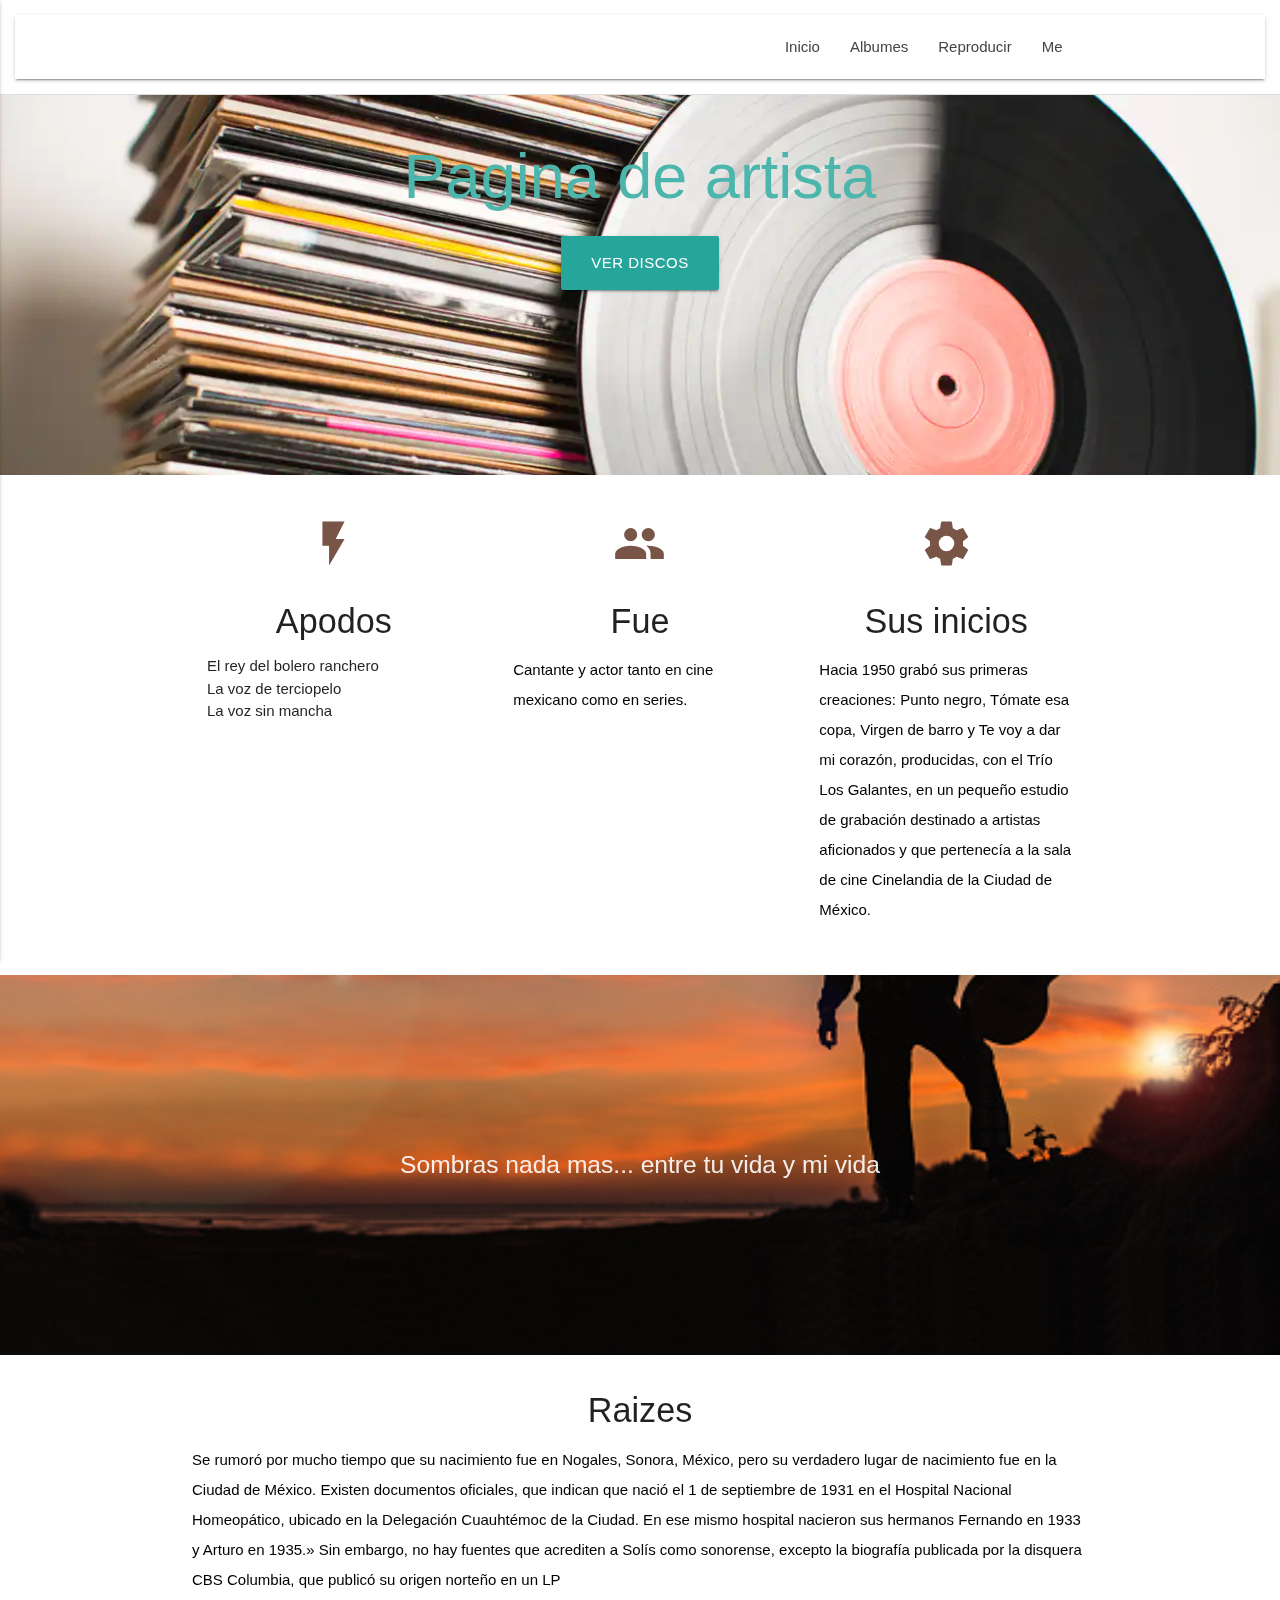
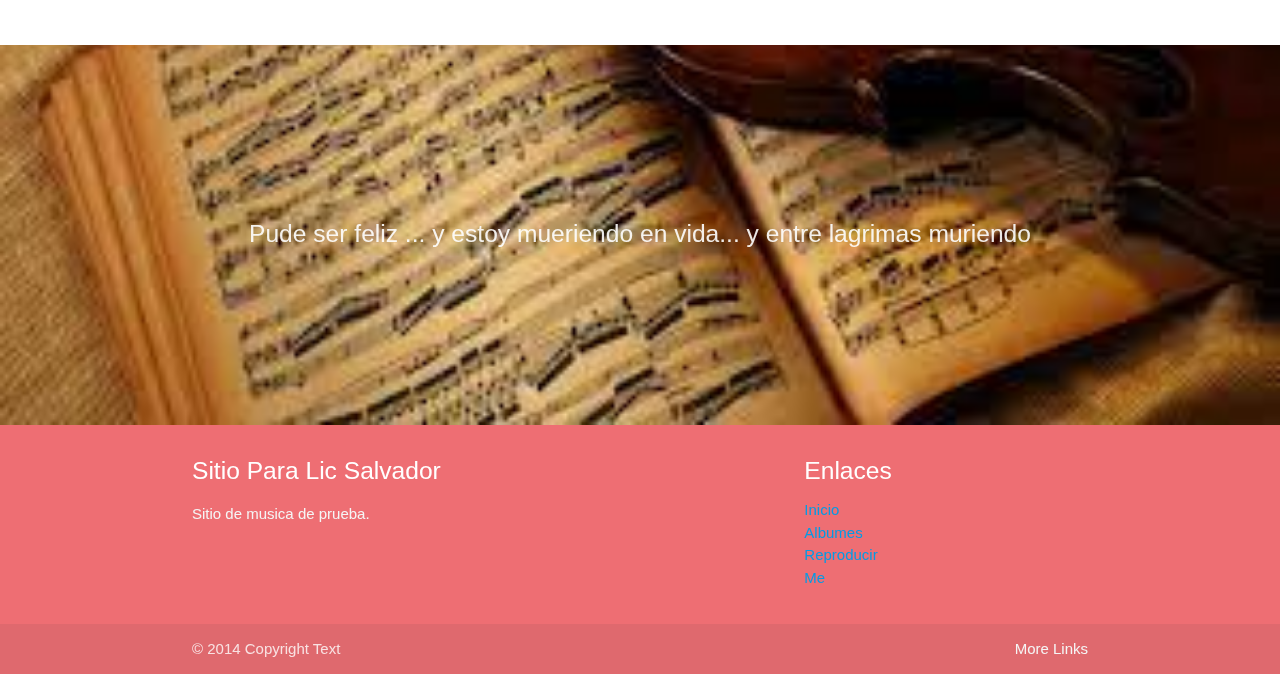
==== index.html @ 1dc9d924 "first commit" ====
<!DOCTYPE html>
<html lang="en">
<head>
  <meta http-equiv="Content-Type" content="text/html; charset=UTF-8"/>
  <meta name="viewport" content="width=device-width, initial-scale=1"/>
  <title>Javier Solis </title>

  <!-- CSS  -->
  <link href="https://fonts.googleapis.com/icon?family=Material+Icons" rel="stylesheet">
  <link href="css/materialize.css" type="text/css" rel="stylesheet" media="screen,projection"/>
  <link href="css/style.css" type="text/css" rel="stylesheet" media="screen,projection"/>
</head>
<body>
  <header class = "collapsible-header">
    <nav class="white" role="navigation">
      <div class="nav-wrapper container">
      <a href="#!" class="brand-logo"><i class="material-icons">bedtime</i></a>
      <ul class="right hide-on-med-and-down">
        <li><a href="index.html">Inicio</a></li>
        <li><a href="discos.html">Albumes</a></li>
        <li><a href="reproductor/reproductor.html">Reproducir</a></li>
        <li><a href="me.html">Me</a></li>
      </ul>

      <ul id="nav-mobile" class="side-nav">
        <li><a href="#">Navbar Link</a></li>
      </ul>
      <a href="#" data-activates="nav-mobile" class="button-collapse"><i class="material-icons">menu</i></a>
    </div>
    </nav>
  </header>

  <div id="index-banner" class="parallax-container">
    <div class="section no-pad-bot" ">
      <div class="container">
        <br><br>
        <h1 class="header center teal-text text-lighten-2">Pagina de artista</h1>

        <div class="row center">
          <a href="discos.html" id="download-button" class="btn-large waves-effect waves-light teal lighten-1">Ver discos</a>
        </div>
        <br><br>

        <br><br>
      </div>
    </div>
    <div class="parallax"><img src="background1.jpg" alt="Unsplashed background img 1"></div>
  </div>


  <div class="container" >
    <div class="section" >

      <!--   Icon Section   -->
      <div class="row">
        <div class="col s12 m4">
          <div class="icon-block">
            <h2 class="center brown-text"><i class="material-icons">flash_on</i></h2>
            <h4 class="center">Apodos</h4>

            <p class="light"> <ul>
              <li>El rey del bolero ranchero</li>
              <li>La voz de terciopelo</li>
              <li>La voz sin mancha</li>

              
            </ul> </p>
          </div>
        </div>

        <div class="col s12 m4">
          <div class="icon-block">
            <h2 class="center brown-text"><i class="material-icons">group</i></h2>
            <h4 class="center"> Fue</h4>

            <p class="light">Cantante y actor tanto en cine mexicano como en series.</p>
          </div>
        </div>

        <div class="col s12 m4">
          <div class="icon-block">
            <h2 class="center brown-text"><i class="material-icons">settings</i></h2>
            <h4 class="center">Sus inicios</h4>

            <p class="light">
              Hacia 1950 grabó sus primeras creaciones: Punto negro, Tómate esa copa, Virgen de barro y 
              Te voy a dar mi corazón, producidas, con el Trío Los Galantes, en un pequeño estudio de grabación 
              destinado a artistas aficionados y que pertenecía a la sala de cine Cinelandia de la Ciudad de México.

            </p>
          </div>
        </div>
      </div>

    </div>
  </div>


  <div class="parallax-container valign-wrapper">
    <div class="section no-pad-bot">
      <div class="container">
        <div class="row center">
          <h5 class="header col s12 light">Sombras nada mas... entre tu vida y mi vida</h5>
        </div>
      </div>
    </div>
    <div class="parallax"><img src="background2.jpg" alt="Unsplashed background img 2"></div>
  </div>

  <div class="container">
    <div class="section">

      <div class="row">
        <div class="col s12 center">
          <h3><i class="mdi-content-send brown-text"></i></h3>
          <h4>Raizes</h4>
          <p class="left-align light">
            Se rumoró por mucho tiempo que su nacimiento fue en Nogales, Sonora, México, pero su verdadero lugar de nacimiento fue en la Ciudad de México. Existen documentos oficiales, que indican que nació el 1 de septiembre de 1931 en el Hospital Nacional Homeopático, ubicado en la Delegación Cuauhtémoc de la Ciudad. En ese mismo hospital nacieron sus hermanos Fernando en 1933 y
            Arturo en 1935.» Sin embargo, no hay fuentes que acrediten a Solís como sonorense, excepto la biografía publicada por la disquera CBS Columbia, que publicó su origen norteño en un LP
        </div>
      </div>

    </div>
  </div>


  <div class="parallax-container valign-wrapper">
    <div class="section no-pad-bot">
      <div class="container">
        <div class="row center">
          <h5 class="header col s12 light">Pude ser feliz ... y estoy mueriendo en vida... y entre lagrimas muriendo</h5>
        </div>
      </div>
    </div>
    <div class="parallax"><img src="background3.jpg" alt="Unsplashed background img 3"></div>
  </div>

  <footer class="page-footer">
    <div class="container">
      <div class="row">
        <div class="col l6 s12">
          <h5 class="white-text">Sitio Para Lic Salvador</h5>
          <p class="grey-text text-lighten-4">Sitio de musica de prueba.</p>
        </div>
        <div class="col l4 offset-l2 s12">
          <h5 class="white-text">Enlaces</h5>
          <ul>
            <li><a href="index.html">Inicio</a></li>
            <li><a href="discos.html">Albumes</a></li>
            <li><a href="reproductor/reproductor.html">Reproducir</a></li>
            <li><a href="me.html">Me</a></li>
          </ul>
        </div>
      </div>
    </div>
    <div class="footer-copyright">
      <div class="container">
      © 2014 Copyright Text
      <a class="grey-text text-lighten-4 right" href="#!">More Links</a>
      </div>
    </div>
  </footer>
      


  <!--  Scripts-->
  <script src="https://code.jquery.com/jquery-2.1.1.min.js"></script>
  <script src="js/materialize.js"></script>
  <script src="js/init.js"></script>

  </body>
</html>
---- css/style.css ----
/* Custom Stylesheet */
/**
 * Use this file to override Materialize files so you can update
 * the core Materialize files in the future
 *
 * Made By MaterializeCSS.com
 */

nav ul a,
nav .brand-logo {
  color: #444;
}

p {
  line-height: 2rem;
  color: black;
}

.button-collapse {
  color: #26a69a;
}

.parallax-container {
  min-height: 380px;
  line-height: 0;
  height: auto;
  color: rgba(255,255,255,.9);
}
  .parallax-container .section {
    width: 100%;
  }

@media only screen and (max-width : 992px) {
  .parallax-container .section {
    position: absolute;
    top: 40%;
  }
  #index-banner .section {
    top: 10%;
  }
}

@media only screen and (max-width : 600px) {
  #index-banner .section {
    top: 0;
  }
}

.icon-block {
  padding: 0 15px;
}
.icon-block .material-icons {
  font-size: inherit;
}

footer.page-footer {
  margin: 0;
}
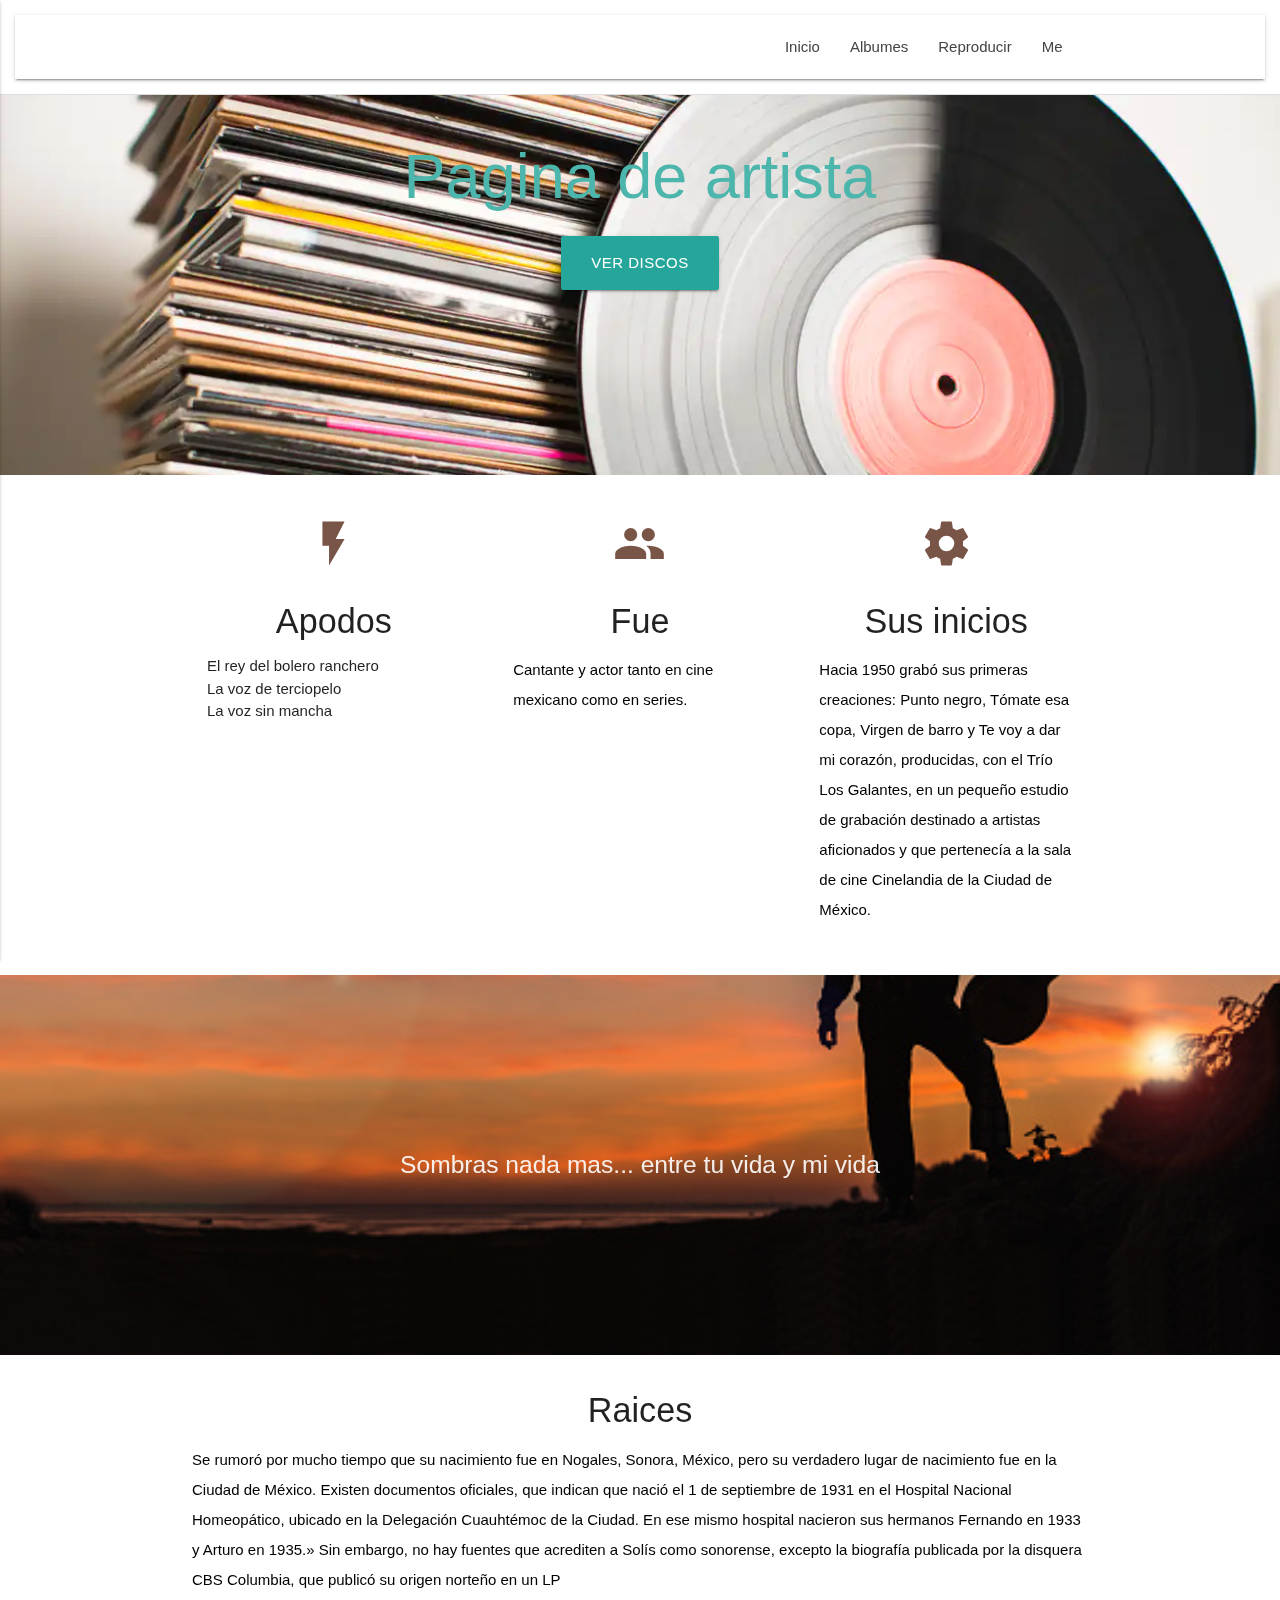
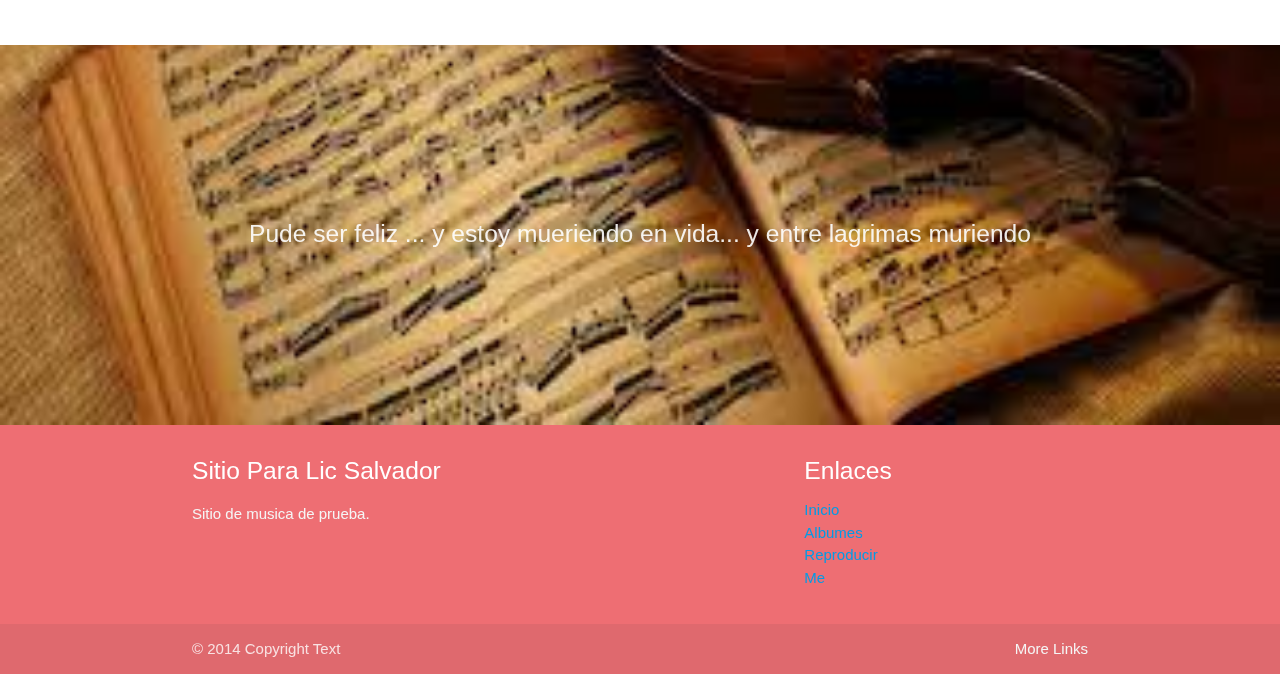
==== commit 7ae7139b: "Update index.html" ====
--- a/index.html
+++ b/index.html
@@ -113,7 +113,7 @@
       <div class="row">
         <div class="col s12 center">
           <h3><i class="mdi-content-send brown-text"></i></h3>
-          <h4>Raizes</h4>
+          <h4>Raices</h4>
           <p class="left-align light">
             Se rumoró por mucho tiempo que su nacimiento fue en Nogales, Sonora, México, pero su verdadero lugar de nacimiento fue en la Ciudad de México. Existen documentos oficiales, que indican que nació el 1 de septiembre de 1931 en el Hospital Nacional Homeopático, ubicado en la Delegación Cuauhtémoc de la Ciudad. En ese mismo hospital nacieron sus hermanos Fernando en 1933 y
             Arturo en 1935.» Sin embargo, no hay fuentes que acrediten a Solís como sonorense, excepto la biografía publicada por la disquera CBS Columbia, que publicó su origen norteño en un LP
